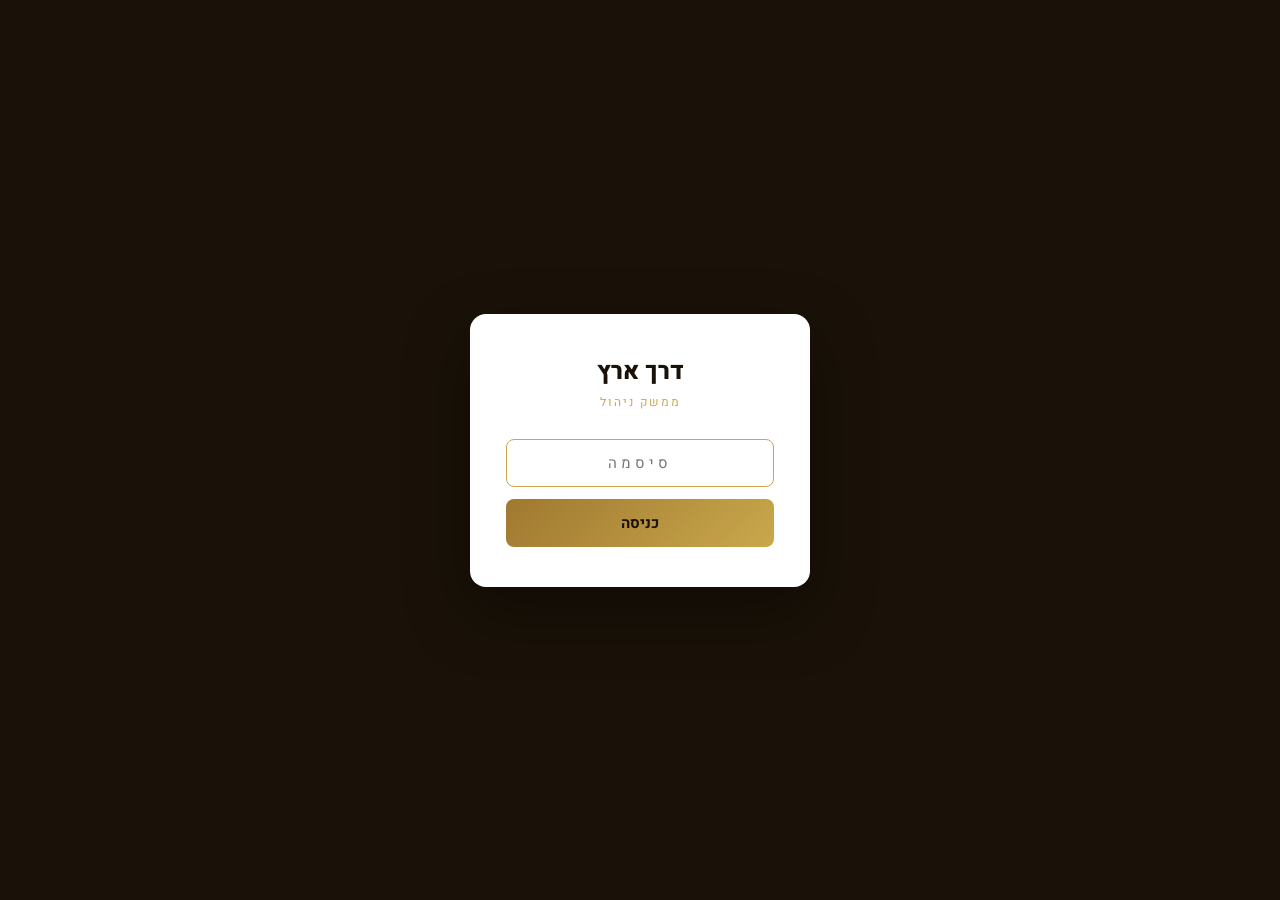
==== admin.html @ 95e6aef9 "Initial commit: דרך ארץ Judaica online store - Hebrew RTL storefront with luxury gold theme - 24 pro" ====
<!DOCTYPE html>
<html lang="he" dir="rtl">
<head>
  <meta charset="UTF-8">
  <meta name="viewport" content="width=device-width, initial-scale=1.0">
  <title>ניהול חנות – דרך ארץ</title>
  <link rel="preconnect" href="https://fonts.googleapis.com">
  <link href="https://fonts.googleapis.com/css2?family=Heebo:wght@400;500;600;700;800&display=swap" rel="stylesheet">
  <style>
    *, *::before, *::after { box-sizing: border-box; margin: 0; padding: 0; }

    :root {
      --gold: #c9a84c;
      --gold-light: #e8c97a;
      --gold-dark: #a07830;
      --dark: #1a1208;
      --mid: #3d2e1e;
      --muted: #9a8c7e;
      --border: #e8ddd0;
      --bg: #fdf9f3;
      --white: #ffffff;
      --green: #27ae60;
      --red: #e74c3c;
      --radius: 8px;
      --shadow: 0 2px 12px rgba(60,30,0,0.08);
    }

    body {
      font-family: 'Heebo', sans-serif;
      background: var(--bg);
      color: var(--dark);
      direction: rtl;
      min-height: 100vh;
    }

    /* ===== LOGIN SCREEN ===== */
    #loginScreen {
      position: fixed;
      inset: 0;
      background: var(--dark);
      display: flex;
      align-items: center;
      justify-content: center;
      z-index: 1000;
    }

    .login-box {
      background: #fff;
      border-radius: 16px;
      padding: 40px 36px;
      width: 340px;
      text-align: center;
      box-shadow: 0 24px 64px rgba(0,0,0,0.4);
    }

    .login-logo {
      font-size: 24px;
      font-weight: 800;
      color: var(--dark);
      margin-bottom: 4px;
    }

    .login-sub {
      font-size: 12px;
      color: var(--gold);
      letter-spacing: 2px;
      text-transform: uppercase;
      margin-bottom: 28px;
    }

    .login-box input {
      width: 100%;
      padding: 12px 16px;
      border: 1.5px solid var(--border);
      border-radius: var(--radius);
      font-size: 15px;
      font-family: inherit;
      direction: ltr;
      text-align: center;
      letter-spacing: 4px;
      margin-bottom: 12px;
      outline: none;
      transition: border-color 0.2s;
    }

    .login-box input:focus { border-color: var(--gold); }

    .login-btn {
      width: 100%;
      background: linear-gradient(135deg, var(--gold-dark), var(--gold));
      color: var(--dark);
      border: none;
      padding: 13px;
      border-radius: var(--radius);
      font-size: 15px;
      font-weight: 700;
      font-family: inherit;
      cursor: pointer;
      transition: opacity 0.2s;
    }

    .login-btn:hover { opacity: 0.9; }

    .login-error {
      color: var(--red);
      font-size: 13px;
      margin-top: 10px;
      display: none;
    }

    /* ===== SIDEBAR ===== */
    .layout {
      display: flex;
      min-height: 100vh;
    }

    .sidebar {
      width: 220px;
      background: var(--dark);
      flex-shrink: 0;
      display: flex;
      flex-direction: column;
      position: sticky;
      top: 0;
      height: 100vh;
    }

    .sidebar-logo {
      padding: 24px 20px 20px;
      border-bottom: 1px solid rgba(255,255,255,0.07);
    }

    .sidebar-logo-name {
      font-size: 18px;
      font-weight: 800;
      color: var(--gold-light);
    }

    .sidebar-logo-sub {
      font-size: 10px;
      color: var(--muted);
      letter-spacing: 1.5px;
      text-transform: uppercase;
      margin-top: 2px;
    }

    .sidebar-nav {
      padding: 16px 0;
      flex: 1;
    }

    .sidebar-nav a {
      display: flex;
      align-items: center;
      gap: 10px;
      padding: 11px 20px;
      font-size: 13px;
      font-weight: 500;
      color: #9a8070;
      text-decoration: none;
      transition: background 0.15s, color 0.15s;
      cursor: pointer;
      border-right: 3px solid transparent;
    }

    .sidebar-nav a:hover { background: rgba(255,255,255,0.04); color: #e0d0b8; }
    .sidebar-nav a.active { background: rgba(201,168,76,0.1); color: var(--gold-light); border-right-color: var(--gold); }
    .sidebar-nav a .icon { font-size: 16px; width: 20px; text-align: center; }

    .sidebar-footer {
      padding: 16px 20px;
      border-top: 1px solid rgba(255,255,255,0.07);
    }

    .view-store-btn {
      display: block;
      text-align: center;
      background: rgba(201,168,76,0.12);
      color: var(--gold);
      border: 1px solid rgba(201,168,76,0.25);
      border-radius: 6px;
      padding: 9px;
      font-size: 12px;
      font-weight: 600;
      text-decoration: none;
      transition: background 0.2s;
    }

    .view-store-btn:hover { background: rgba(201,168,76,0.2); }

    /* ===== MAIN ===== */
    .main {
      flex: 1;
      overflow: auto;
    }

    .topbar {
      background: var(--white);
      border-bottom: 1px solid var(--border);
      padding: 16px 28px;
      display: flex;
      align-items: center;
      justify-content: space-between;
      position: sticky;
      top: 0;
      z-index: 10;
    }

    .topbar h1 { font-size: 18px; font-weight: 700; }

    .topbar-actions { display: flex; gap: 10px; }

    .btn {
      padding: 9px 18px;
      border-radius: 6px;
      font-size: 13px;
      font-weight: 700;
      font-family: inherit;
      cursor: pointer;
      transition: all 0.2s;
      border: none;
      display: inline-flex;
      align-items: center;
      gap: 6px;
    }

    .btn-gold {
      background: linear-gradient(135deg, var(--gold-dark), var(--gold));
      color: var(--dark);
    }

    .btn-gold:hover { opacity: 0.9; transform: translateY(-1px); }

    .btn-outline {
      background: transparent;
      border: 1.5px solid var(--border);
      color: var(--mid);
    }

    .btn-outline:hover { border-color: var(--gold); color: var(--gold-dark); }

    .btn-danger {
      background: transparent;
      border: 1.5px solid #fccfcf;
      color: var(--red);
    }

    .btn-danger:hover { background: var(--red); color: #fff; }

    .btn-sm { padding: 6px 12px; font-size: 12px; }

    /* ===== CONTENT ===== */
    .content { padding: 28px; }

    /* Stats */
    .stats-row {
      display: grid;
      grid-template-columns: repeat(4, 1fr);
      gap: 16px;
      margin-bottom: 28px;
    }

    .stat-card {
      background: var(--white);
      border: 1px solid var(--border);
      border-radius: var(--radius);
      padding: 20px;
      display: flex;
      align-items: center;
      gap: 14px;
    }

    .stat-icon {
      width: 44px;
      height: 44px;
      border-radius: 10px;
      display: flex;
      align-items: center;
      justify-content: center;
      font-size: 20px;
      flex-shrink: 0;
    }

    .stat-icon.gold { background: rgba(201,168,76,0.12); }
    .stat-icon.green { background: rgba(39,174,96,0.12); }
    .stat-icon.blue { background: rgba(52,152,219,0.12); }
    .stat-icon.purple { background: rgba(155,89,182,0.12); }

    .stat-value { font-size: 22px; font-weight: 800; line-height: 1; }
    .stat-label { font-size: 12px; color: var(--muted); margin-top: 3px; }

    /* Product Table */
    .card {
      background: var(--white);
      border: 1px solid var(--border);
      border-radius: var(--radius);
      overflow: hidden;
    }

    .card-header {
      padding: 16px 20px;
      border-bottom: 1px solid var(--border);
      display: flex;
      align-items: center;
      justify-content: space-between;
      gap: 12px;
      flex-wrap: wrap;
    }

    .card-header h2 { font-size: 15px; font-weight: 700; }

    .search-filter {
      display: flex;
      gap: 10px;
      align-items: center;
      flex-wrap: wrap;
    }

    .search-filter input, .search-filter select {
      padding: 8px 12px;
      border: 1.5px solid var(--border);
      border-radius: 6px;
      font-size: 13px;
      font-family: inherit;
      direction: rtl;
      outline: none;
      background: var(--bg);
      transition: border-color 0.2s;
    }

    .search-filter input:focus,
    .search-filter select:focus { border-color: var(--gold); }

    table {
      width: 100%;
      border-collapse: collapse;
      font-size: 13px;
    }

    th {
      background: var(--bg);
      padding: 11px 16px;
      text-align: right;
      font-size: 11px;
      font-weight: 700;
      color: var(--muted);
      letter-spacing: 0.5px;
      text-transform: uppercase;
      border-bottom: 1px solid var(--border);
      white-space: nowrap;
    }

    td {
      padding: 12px 16px;
      border-bottom: 1px solid #f5ede0;
      vertical-align: middle;
    }

    tr:last-child td { border-bottom: none; }
    tr:hover td { background: #fdf6ee; }

    .product-thumb {
      width: 48px;
      height: 48px;
      object-fit: cover;
      border-radius: 6px;
      background: var(--bg);
      border: 1px solid var(--border);
    }

    .product-name-cell { display: flex; align-items: center; gap: 12px; }
    .product-name-text { font-weight: 600; max-width: 200px; line-height: 1.3; }

    .cat-tag {
      display: inline-block;
      padding: 3px 9px;
      border-radius: 3px;
      font-size: 11px;
      font-weight: 600;
      background: rgba(201,168,76,0.1);
      color: var(--gold-dark);
      white-space: nowrap;
    }

    .badge-tag {
      display: inline-block;
      padding: 2px 8px;
      border-radius: 3px;
      font-size: 10px;
      font-weight: 700;
    }

    .badge-tag.rec { background: rgba(201,168,76,0.15); color: var(--gold-dark); }
    .badge-tag.new { background: rgba(26,18,8,0.08); color: var(--dark); }
    .badge-tag.sale { background: rgba(231,76,60,0.1); color: var(--red); }

    .price-cell { font-weight: 700; }
    .old-price { color: var(--muted); font-size: 11px; text-decoration: line-through; }

    .actions-cell { display: flex; gap: 6px; }

    /* ===== MODAL ===== */
    .modal-overlay {
      display: none;
      position: fixed;
      inset: 0;
      background: rgba(26,18,8,0.55);
      z-index: 500;
      align-items: flex-start;
      justify-content: center;
      padding: 40px 16px;
      overflow-y: auto;
      backdrop-filter: blur(2px);
    }

    .modal-overlay.open { display: flex; }

    .modal {
      background: var(--white);
      border-radius: 12px;
      width: 100%;
      max-width: 640px;
      box-shadow: 0 24px 64px rgba(0,0,0,0.2);
      overflow: hidden;
    }

    .modal-header {
      padding: 20px 24px 16px;
      border-bottom: 1px solid var(--border);
      display: flex;
      align-items: center;
      justify-content: space-between;
      background: var(--bg);
    }

    .modal-header h3 { font-size: 16px; font-weight: 700; }

    .modal-close {
      background: none;
      border: 1px solid var(--border);
      border-radius: 50%;
      width: 30px;
      height: 30px;
      font-size: 18px;
      color: var(--muted);
      cursor: pointer;
      display: flex;
      align-items: center;
      justify-content: center;
      transition: all 0.2s;
    }

    .modal-close:hover { border-color: var(--red); color: var(--red); }

    .modal-body { padding: 24px; }

    .form-grid {
      display: grid;
      grid-template-columns: 1fr 1fr;
      gap: 16px;
    }

    .form-group {
      display: flex;
      flex-direction: column;
      gap: 6px;
    }

    .form-group.full { grid-column: 1 / -1; }

    .form-group label {
      font-size: 12px;
      font-weight: 700;
      color: var(--mid);
      text-transform: uppercase;
      letter-spacing: 0.5px;
    }

    .form-group input,
    .form-group select,
    .form-group textarea {
      padding: 10px 13px;
      border: 1.5px solid var(--border);
      border-radius: 6px;
      font-size: 14px;
      font-family: inherit;
      direction: rtl;
      outline: none;
      background: var(--bg);
      transition: border-color 0.2s, box-shadow 0.2s;
      color: var(--dark);
    }

    .form-group input:focus,
    .form-group select:focus,
    .form-group textarea:focus {
      border-color: var(--gold);
      box-shadow: 0 0 0 3px rgba(201,168,76,0.1);
      background: #fff;
    }

    .form-group textarea { resize: vertical; min-height: 80px; }

    /* Image preview */
    .img-preview-wrap {
      display: flex;
      align-items: center;
      gap: 12px;
      margin-top: 6px;
    }

    .img-preview {
      width: 72px;
      height: 72px;
      object-fit: cover;
      border-radius: 6px;
      border: 1px solid var(--border);
      background: var(--bg);
    }

    .modal-footer {
      padding: 16px 24px;
      border-top: 1px solid var(--border);
      display: flex;
      justify-content: flex-start;
      gap: 10px;
    }

    /* ===== TOAST ===== */
    .toast {
      position: fixed;
      bottom: 24px;
      left: 24px;
      background: var(--dark);
      color: #f5e9d0;
      padding: 12px 18px;
      border-radius: 8px;
      font-size: 13px;
      font-weight: 500;
      z-index: 1000;
      transform: translateY(16px);
      opacity: 0;
      transition: all 0.3s;
      pointer-events: none;
      border-right: 3px solid var(--gold);
      display: flex;
      align-items: center;
      gap: 8px;
    }

    .toast.show { transform: translateY(0); opacity: 1; }

    /* ===== EMPTY STATE ===== */
    .empty-state {
      text-align: center;
      padding: 48px;
      color: var(--muted);
    }

    .empty-state .empty-icon { font-size: 40px; margin-bottom: 12px; }
    .empty-state p { font-size: 14px; }

    /* ===== RESPONSIVE ===== */
    @media (max-width: 900px) {
      .stats-row { grid-template-columns: repeat(2, 1fr); }
      .sidebar { display: none; }
      .form-grid { grid-template-columns: 1fr; }
    }
  </style>
</head>
<body>

<!-- LOGIN -->
<div id="loginScreen">
  <div class="login-box">
    <div class="login-logo">דרך ארץ</div>
    <div class="login-sub">ממשק ניהול</div>
    <input type="password" id="passwordInput" placeholder="סיסמה" onkeydown="if(event.key==='Enter')doLogin()">
    <button class="login-btn" onclick="doLogin()">כניסה</button>
    <div class="login-error" id="loginError">סיסמה שגויה</div>
  </div>
</div>

<!-- MAIN LAYOUT -->
<div class="layout" id="adminLayout" style="display:none">

  <!-- SIDEBAR -->
  <div class="sidebar">
    <div class="sidebar-logo">
      <div class="sidebar-logo-name">דרך ארץ</div>
      <div class="sidebar-logo-sub">ניהול חנות</div>
    </div>
    <nav class="sidebar-nav">
      <a class="active" onclick="showSection('products')">
        <span class="icon">📦</span> מוצרים
      </a>
      <a onclick="showSection('add')">
        <span class="icon">➕</span> הוסף מוצר
      </a>
      <a onclick="showSection('orders')">
        <span class="icon">🛒</span> הזמנות
      </a>
      <a onclick="showSection('export')">
        <span class="icon">📤</span> ייצוא / ייבוא
      </a>
    </nav>
    <div class="sidebar-footer">
      <a href="index.html" target="_blank" class="view-store-btn">← צפה בחנות</a>
    </div>
  </div>

  <!-- MAIN -->
  <div class="main">
    <div class="topbar">
      <h1 id="sectionTitle">ניהול מוצרים</h1>
      <div class="topbar-actions">
        <button class="btn btn-gold" onclick="openModal()">➕ מוצר חדש</button>
        <button class="btn btn-outline" onclick="doLogout()">יציאה</button>
      </div>
    </div>

    <div class="content">

      <!-- STATS -->
      <div class="stats-row" id="statsRow">
        <div class="stat-card">
          <div class="stat-icon gold">📦</div>
          <div>
            <div class="stat-value" id="statProducts">0</div>
            <div class="stat-label">סה"כ מוצרים</div>
          </div>
        </div>
        <div class="stat-card">
          <div class="stat-icon green">🏷️</div>
          <div>
            <div class="stat-value" id="statCategories">0</div>
            <div class="stat-label">קטגוריות</div>
          </div>
        </div>
        <div class="stat-card">
          <div class="stat-icon blue">⭐</div>
          <div>
            <div class="stat-value" id="statAvgPrice">₪0</div>
            <div class="stat-label">מחיר ממוצע</div>
          </div>
        </div>
        <div class="stat-card">
          <div class="stat-icon purple">🔥</div>
          <div>
            <div class="stat-value" id="statOnSale">0</div>
            <div class="stat-label">במבצע</div>
          </div>
        </div>
      </div>

      <!-- PRODUCTS TABLE -->
      <div class="card" id="sectionProducts">
        <div class="card-header">
          <h2>רשימת מוצרים</h2>
          <div class="search-filter">
            <input type="text" id="filterSearch" placeholder="🔍 חיפוש..." oninput="renderTable()">
            <select id="filterCat" onchange="renderTable()">
              <option value="">כל הקטגוריות</option>
            </select>
          </div>
        </div>
        <table>
          <thead>
            <tr>
              <th>מוצר</th>
              <th>קטגוריה</th>
              <th>מחיר</th>
              <th>מחיר ישן</th>
              <th>דירוג</th>
              <th>תגית</th>
              <th>פעולות</th>
            </tr>
          </thead>
          <tbody id="productsTableBody"></tbody>
        </table>
      </div>

      <!-- ADD PRODUCT (quick form) -->
      <div class="card" id="sectionAdd" style="display:none">
        <div class="card-header"><h2>➕ הוסף מוצר חדש</h2></div>
        <div style="padding:24px">
          <div id="quickFormContainer"></div>
        </div>
      </div>

      <!-- ORDERS -->
      <div class="card" id="sectionOrders" style="display:none">
        <div class="card-header"><h2>🛒 הזמנות</h2></div>
        <div class="empty-state">
          <div class="empty-icon">🛒</div>
          <p>עדיין אין הזמנות.<br>כאן יופיעו ההזמנות ברגע שתחבר מערכת תשלומים.</p>
        </div>
      </div>

      <!-- EXPORT/IMPORT -->
      <div class="card" id="sectionExport" style="display:none">
        <div class="card-header"><h2>📤 ייצוא / ייבוא מוצרים</h2></div>
        <div style="padding:24px; display:flex; flex-direction:column; gap:16px; max-width:500px">
          <p style="font-size:14px; color:var(--muted); line-height:1.7">
            ייצא את רשימת המוצרים שלך כקובץ JSON כדי לשמור גיבוי,
            או ייבא קובץ קיים כדי לטעון מוצרים בבת אחת.
          </p>
          <div style="display:flex; gap:10px; flex-wrap:wrap">
            <button class="btn btn-gold" onclick="exportProducts()">📥 ייצוא JSON</button>
            <label class="btn btn-outline" style="cursor:pointer">
              📤 ייבוא JSON
              <input type="file" accept=".json" style="display:none" onchange="importProducts(event)">
            </label>
            <button class="btn btn-outline" onclick="copyJSON()">📋 העתק JSON</button>
          </div>
          <textarea id="jsonPreview" readonly
            style="width:100%;height:220px;padding:12px;border:1.5px solid var(--border);border-radius:8px;
            font-size:12px;font-family:monospace;direction:ltr;resize:vertical;background:#fdf9f3;outline:none"></textarea>
        </div>
      </div>

    </div><!-- /content -->
  </div><!-- /main -->
</div><!-- /layout -->

<!-- PRODUCT MODAL -->
<div class="modal-overlay" id="modalOverlay">
  <div class="modal">
    <div class="modal-header">
      <h3 id="modalTitle">מוצר חדש</h3>
      <button class="modal-close" onclick="closeModal()">×</button>
    </div>
    <div class="modal-body">
      <div class="form-grid">
        <div class="form-group full">
          <label>שם המוצר *</label>
          <input type="text" id="fTitle" placeholder="למשל: כוס קידוש כסף 925 – עיצוב קלאסי">
        </div>
        <div class="form-group">
          <label>קטגוריה *</label>
          <select id="fCategory">
            <option value="kiddush">כוסות קידוש</option>
            <option value="shabbat">שבת והבדלה</option>
            <option value="mezuzot">מזוזות</option>
            <option value="tallitot">טליתות</option>
            <option value="tefillin">תפילין</option>
            <option value="kippot">כיפות</option>
            <option value="hanukkah">חנוכה</option>
            <option value="pesach">פסח</option>
            <option value="wedding">חתונה</option>
            <option value="tzedakah">קופות צדקה</option>
            <option value="jewelry">תכשיטים</option>
            <option value="synagogue">כלי בית כנסת</option>
          </select>
        </div>
        <div class="form-group">
          <label>תגית</label>
          <select id="fBadge">
            <option value="">ללא תגית</option>
            <option value="מומלץ">מומלץ</option>
            <option value="חדש">חדש</option>
            <option value="מבצע">מבצע</option>
          </select>
        </div>
        <div class="form-group">
          <label>מחיר (₪) *</label>
          <input type="number" id="fPrice" placeholder="0" min="0" step="1">
        </div>
        <div class="form-group">
          <label>מחיר ישן (₪)</label>
          <input type="number" id="fOldPrice" placeholder="השאר ריק אם אין" min="0" step="1">
        </div>
        <div class="form-group">
          <label>דירוג (1–5)</label>
          <input type="number" id="fRating" placeholder="4.8" min="1" max="5" step="0.1">
        </div>
        <div class="form-group">
          <label>מספר ביקורות</label>
          <input type="number" id="fReviews" placeholder="0" min="0" step="1">
        </div>
        <div class="form-group full">
          <label>קישור לתמונה (URL)</label>
          <input type="url" id="fImg" placeholder="https://..." oninput="previewImg()" style="direction:ltr">
          <div class="img-preview-wrap">
            <img id="imgPreview" class="img-preview" src="" alt="" style="display:none">
            <span id="imgPreviewHint" style="font-size:12px;color:var(--muted)">הכנס URL לתצוגה מקדימה</span>
          </div>
        </div>
      </div>
    </div>
    <div class="modal-footer">
      <button class="btn btn-gold" onclick="saveProduct()">💾 שמור מוצר</button>
      <button class="btn btn-outline" onclick="closeModal()">ביטול</button>
      <button class="btn btn-danger btn-sm" id="deleteBtn" onclick="deleteProduct()" style="margin-right:auto;display:none">🗑️ מחק</button>
    </div>
  </div>
</div>

<!-- TOAST -->
<div class="toast" id="toast">
  <span>✓</span>
  <span id="toastMsg"></span>
</div>

<script src="js/store.js"></script>
<script>
// ===== ADMIN PASSWORD =====
const ADMIN_PASS = 'derech2024';

function doLogin() {
  const val = document.getElementById('passwordInput').value;
  if (val === ADMIN_PASS) {
    document.getElementById('loginScreen').style.display = 'none';
    document.getElementById('adminLayout').style.display = 'flex';
    initAdmin();
  } else {
    document.getElementById('loginError').style.display = 'block';
    document.getElementById('passwordInput').value = '';
    document.getElementById('passwordInput').focus();
  }
}

function doLogout() {
  document.getElementById('loginScreen').style.display = 'flex';
  document.getElementById('adminLayout').style.display = 'none';
}

// ===== ADMIN STATE =====
let adminProducts = JSON.parse(localStorage.getItem('adminProducts') || 'null');
if (!adminProducts) {
  // Load from PRODUCTS array defined in store.js
  adminProducts = PRODUCTS.map(p => ({ ...p }));
  saveAdminProducts();
}

let editingId = null;

function saveAdminProducts() {
  localStorage.setItem('adminProducts', JSON.stringify(adminProducts));
}

// ===== INIT =====
function initAdmin() {
  populateCatFilter();
  renderTable();
  updateStats();
  updateJsonPreview();
}

function updateStats() {
  document.getElementById('statProducts').textContent = adminProducts.length;
  const cats = new Set(adminProducts.map(p => p.category)).size;
  document.getElementById('statCategories').textContent = cats;
  const avg = adminProducts.length
    ? Math.round(adminProducts.reduce((s, p) => s + p.price, 0) / adminProducts.length)
    : 0;
  document.getElementById('statAvgPrice').textContent = '₪' + avg.toLocaleString('he-IL');
  const onSale = adminProducts.filter(p => p.oldPrice).length;
  document.getElementById('statOnSale').textContent = onSale;
}

// ===== NAV =====
function showSection(name) {
  ['products','add','orders','export'].forEach(s => {
    const el = document.getElementById('section' + s.charAt(0).toUpperCase() + s.slice(1));
    if (el) el.style.display = (s === name) ? 'block' : 'none';
  });
  document.getElementById('statsRow').style.display = (name === 'products') ? 'grid' : 'none';
  const titles = { products: 'ניהול מוצרים', add: 'הוסף מוצר', orders: 'הזמנות', export: 'ייצוא / ייבוא' };
  document.getElementById('sectionTitle').textContent = titles[name] || '';
  document.querySelectorAll('.sidebar-nav a').forEach((a, i) => {
    a.classList.toggle('active', ['products','add','orders','export'][i] === name);
  });
  if (name === 'export') updateJsonPreview();
}

// ===== CATEGORY FILTER =====
function populateCatFilter() {
  const sel = document.getElementById('filterCat');
  const cats = [...new Set(adminProducts.map(p => p.category))];
  cats.forEach(c => {
    const o = document.createElement('option');
    o.value = c;
    o.textContent = CAT_LABELS[c] || c;
    sel.appendChild(o);
  });
}

// ===== TABLE =====
function renderTable() {
  const q = document.getElementById('filterSearch').value.toLowerCase();
  const cat = document.getElementById('filterCat').value;

  let list = adminProducts.filter(p => {
    const matchQ = !q || p.title.toLowerCase().includes(q);
    const matchCat = !cat || p.category === cat;
    return matchQ && matchCat;
  });

  const tbody = document.getElementById('productsTableBody');

  if (list.length === 0) {
    tbody.innerHTML = `<tr><td colspan="7">
      <div class="empty-state"><div class="empty-icon">🔍</div><p>לא נמצאו מוצרים</p></div>
    </td></tr>`;
    return;
  }

  tbody.innerHTML = list.map(p => `
    <tr>
      <td>
        <div class="product-name-cell">
          <img class="product-thumb" src="${p.img || ''}" alt="" onerror="this.src=''">
          <div class="product-name-text">${p.title}</div>
        </div>
      </td>
      <td><span class="cat-tag">${CAT_LABELS[p.category] || p.category}</span></td>
      <td class="price-cell">₪${p.price.toLocaleString('he-IL')}</td>
      <td>${p.oldPrice ? `<span class="old-price">₪${p.oldPrice.toLocaleString('he-IL')}</span>` : '—'}</td>
      <td>${p.rating ? '⭐ ' + p.rating : '—'}</td>
      <td>${p.badge ? `<span class="badge-tag ${badgeTagClass(p.badge)}">${p.badge}</span>` : '—'}</td>
      <td>
        <div class="actions-cell">
          <button class="btn btn-outline btn-sm" onclick="openModal(${p.id})">✏️ עריכה</button>
        </div>
      </td>
    </tr>
  `).join('');
}

function badgeTagClass(badge) {
  if (badge === 'מומלץ') return 'rec';
  if (badge === 'חדש') return 'new';
  if (badge === 'מבצע') return 'sale';
  return '';
}

// ===== MODAL =====
function openModal(id) {
  editingId = id || null;
  const modal = document.getElementById('modalOverlay');
  const deleteBtn = document.getElementById('deleteBtn');

  if (id) {
    const p = adminProducts.find(x => x.id === id);
    if (!p) return;
    document.getElementById('modalTitle').textContent = 'עריכת מוצר';
    document.getElementById('fTitle').value = p.title;
    document.getElementById('fCategory').value = p.category;
    document.getElementById('fBadge').value = p.badge || '';
    document.getElementById('fPrice').value = p.price;
    document.getElementById('fOldPrice').value = p.oldPrice || '';
    document.getElementById('fRating').value = p.rating || '';
    document.getElementById('fReviews').value = p.reviews || '';
    document.getElementById('fImg').value = p.img || '';
    previewImg();
    deleteBtn.style.display = 'inline-flex';
  } else {
    document.getElementById('modalTitle').textContent = 'מוצר חדש';
    document.getElementById('fTitle').value = '';
    document.getElementById('fCategory').value = 'kiddush';
    document.getElementById('fBadge').value = '';
    document.getElementById('fPrice').value = '';
    document.getElementById('fOldPrice').value = '';
    document.getElementById('fRating').value = '4.8';
    document.getElementById('fReviews').value = '0';
    document.getElementById('fImg').value = '';
    document.getElementById('imgPreview').style.display = 'none';
    document.getElementById('imgPreviewHint').style.display = '';
    deleteBtn.style.display = 'none';
  }

  modal.classList.add('open');
  document.getElementById('fTitle').focus();
}

function closeModal() {
  document.getElementById('modalOverlay').classList.remove('open');
  editingId = null;
}

function previewImg() {
  const url = document.getElementById('fImg').value.trim();
  const img = document.getElementById('imgPreview');
  const hint = document.getElementById('imgPreviewHint');
  if (url) {
    img.src = url;
    img.style.display = 'block';
    hint.style.display = 'none';
  } else {
    img.style.display = 'none';
    hint.style.display = '';
  }
}

// ===== SAVE =====
function saveProduct() {
  const title = document.getElementById('fTitle').value.trim();
  const price = parseFloat(document.getElementById('fPrice').value);

  if (!title) { alert('נא להזין שם מוצר'); return; }
  if (!price || price <= 0) { alert('נא להזין מחיר תקין'); return; }

  const product = {
    id: editingId || Date.now(),
    title,
    category: document.getElementById('fCategory').value,
    badge: document.getElementById('fBadge').value || null,
    price,
    oldPrice: parseFloat(document.getElementById('fOldPrice').value) || null,
    rating: parseFloat(document.getElementById('fRating').value) || 4.8,
    reviews: parseInt(document.getElementById('fReviews').value) || 0,
    img: document.getElementById('fImg').value.trim() ||
      'https://images.unsplash.com/photo-1555041469-a586c61ea9bc?w=400&q=80',
  };

  if (editingId) {
    const idx = adminProducts.findIndex(p => p.id === editingId);
    if (idx !== -1) adminProducts[idx] = product;
    showToast('המוצר עודכן בהצלחה ✓');
  } else {
    adminProducts.unshift(product);
    showToast('המוצר נוסף בהצלחה ✓');
  }

  saveAdminProducts();
  syncToStore();
  renderTable();
  updateStats();
  closeModal();
}

function deleteProduct() {
  if (!editingId) return;
  const p = adminProducts.find(x => x.id === editingId);
  if (!confirm(`האם למחוק את "${p?.title}"?`)) return;
  adminProducts = adminProducts.filter(x => x.id !== editingId);
  saveAdminProducts();
  syncToStore();
  renderTable();
  updateStats();
  closeModal();
  showToast('המוצר נמחק');
}

// Sync admin products back to store's PRODUCTS array in memory
function syncToStore() {
  PRODUCTS.length = 0;
  adminProducts.forEach(p => PRODUCTS.push(p));
}

// ===== EXPORT / IMPORT =====
function updateJsonPreview() {
  document.getElementById('jsonPreview').value = JSON.stringify(adminProducts, null, 2);
}

function exportProducts() {
  updateJsonPreview();
  const blob = new Blob([JSON.stringify(adminProducts, null, 2)], { type: 'application/json' });
  const a = document.createElement('a');
  a.href = URL.createObjectURL(blob);
  a.download = 'derech-eretz-products.json';
  a.click();
  showToast('הקובץ יוצא בהצלחה');
}

function importProducts(e) {
  const file = e.target.files[0];
  if (!file) return;
  const reader = new FileReader();
  reader.onload = ev => {
    try {
      const data = JSON.parse(ev.target.result);
      if (!Array.isArray(data)) throw new Error('invalid');
      adminProducts = data;
      saveAdminProducts();
      syncToStore();
      renderTable();
      updateStats();
      updateJsonPreview();
      showToast(`יובאו ${data.length} מוצרים בהצלחה`);
    } catch {
      alert('קובץ JSON לא תקין');
    }
  };
  reader.readAsText(file);
  e.target.value = '';
}

function copyJSON() {
  updateJsonPreview();
  navigator.clipboard.writeText(document.getElementById('jsonPreview').value)
    .then(() => showToast('הועתק ללוח'))
    .catch(() => showToast('שגיאה בהעתקה'));
}

// ===== TOAST =====
function showToast(msg) {
  const t = document.getElementById('toast');
  document.getElementById('toastMsg').textContent = msg;
  t.classList.add('show');
  setTimeout(() => t.classList.remove('show'), 3000);
}

// ===== KEYBOARD =====
document.addEventListener('keydown', e => {
  if (e.key === 'Escape') closeModal();
});

// Focus password input on load
document.getElementById('passwordInput').focus();
</script>
</body>
</html>
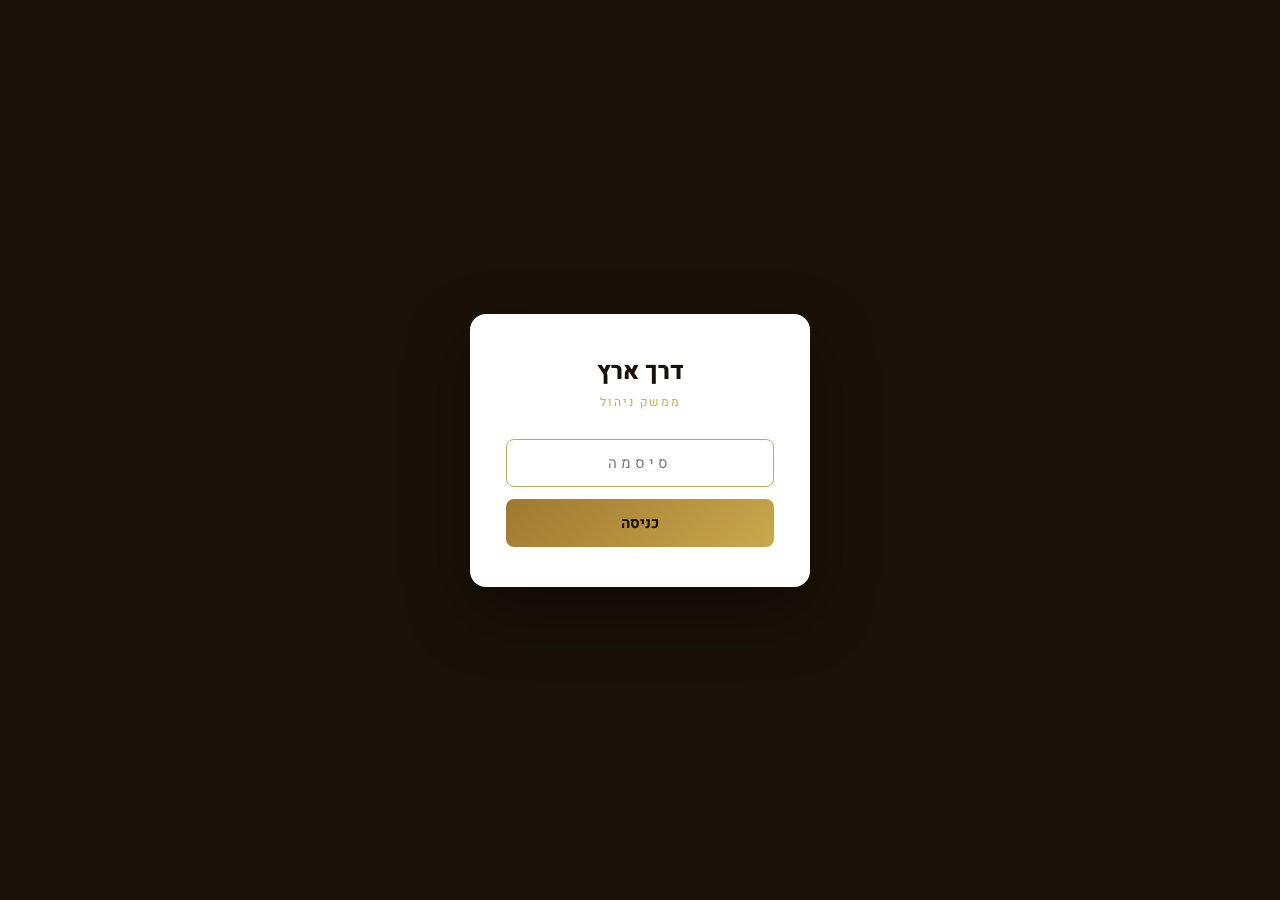
==== commit d2681f4a: "Add GitHub publish button to admin panel One-click "פרסם לאתר" button that pushes product changes di" ====
--- a/admin.html
+++ b/admin.html
@@ -208,7 +208,80 @@
 
     .topbar h1 { font-size: 18px; font-weight: 700; }
 
-    .topbar-actions { display: flex; gap: 10px; }
+    .topbar-actions { display: flex; gap: 10px; align-items: center; }
+
+    .btn-publish {
+      background: linear-gradient(135deg, #1a6b3a, #27ae60);
+      color: #fff;
+      position: relative;
+      overflow: hidden;
+    }
+    .btn-publish:hover { opacity: 0.9; transform: translateY(-1px); }
+    .btn-publish:disabled { opacity: 0.6; cursor: not-allowed; transform: none; }
+    .btn-publish.loading::after {
+      content: '';
+      position: absolute;
+      inset: 0;
+      background: linear-gradient(90deg, transparent 0%, rgba(255,255,255,0.2) 50%, transparent 100%);
+      animation: shimmer 1.2s infinite;
+    }
+    @keyframes shimmer { 0% { transform: translateX(100%); } 100% { transform: translateX(-100%); } }
+
+    /* GitHub Settings Modal */
+    .gh-modal-overlay {
+      display: none;
+      position: fixed;
+      inset: 0;
+      background: rgba(26,18,8,0.55);
+      z-index: 600;
+      align-items: center;
+      justify-content: center;
+      backdrop-filter: blur(2px);
+    }
+    .gh-modal-overlay.open { display: flex; }
+    .gh-modal {
+      background: #fff;
+      border-radius: 12px;
+      width: 480px;
+      max-width: calc(100vw - 32px);
+      box-shadow: 0 24px 64px rgba(0,0,0,0.2);
+      overflow: hidden;
+    }
+    .gh-modal-header {
+      padding: 18px 22px;
+      border-bottom: 1px solid var(--border);
+      background: var(--bg);
+      display: flex;
+      align-items: center;
+      justify-content: space-between;
+    }
+    .gh-modal-header h3 { font-size: 15px; font-weight: 700; }
+    .gh-modal-body { padding: 22px; display: flex; flex-direction: column; gap: 14px; }
+    .gh-modal-footer { padding: 14px 22px; border-top: 1px solid var(--border); display: flex; gap: 10px; }
+    .gh-status {
+      font-size: 12px;
+      padding: 8px 12px;
+      border-radius: 6px;
+      display: none;
+    }
+    .gh-status.success { background: rgba(39,174,96,0.1); color: #1a6b3a; display: block; }
+    .gh-status.error { background: rgba(231,76,60,0.1); color: var(--red); display: block; }
+
+    /* Publish status bar */
+    .publish-status {
+      position: fixed;
+      top: 0; left: 0; right: 0;
+      background: var(--green);
+      color: #fff;
+      text-align: center;
+      font-size: 13px;
+      font-weight: 600;
+      padding: 10px;
+      z-index: 999;
+      transform: translateY(-100%);
+      transition: transform 0.3s;
+    }
+    .publish-status.show { transform: translateY(0); }
 
     .btn {
       padding: 9px 18px;
@@ -615,6 +688,8 @@
       <h1 id="sectionTitle">ניהול מוצרים</h1>
       <div class="topbar-actions">
         <button class="btn btn-gold" onclick="openModal()">➕ מוצר חדש</button>
+        <button class="btn btn-publish" id="publishBtn" onclick="publishToGitHub()">🚀 פרסם לאתר</button>
+        <button class="btn btn-outline" onclick="openGitHubSettings()" title="הגדרות GitHub">⚙️</button>
         <button class="btn btn-outline" onclick="doLogout()">יציאה</button>
       </div>
     </div>
@@ -722,6 +797,43 @@
     </div><!-- /content -->
   </div><!-- /main -->
 </div><!-- /layout -->
+
+<!-- PUBLISH STATUS BAR -->
+<div class="publish-status" id="publishStatus"></div>
+
+<!-- GITHUB SETTINGS MODAL -->
+<div class="gh-modal-overlay" id="ghModalOverlay">
+  <div class="gh-modal">
+    <div class="gh-modal-header">
+      <h3>⚙️ הגדרות GitHub</h3>
+      <button class="modal-close" onclick="closeGitHubSettings()">×</button>
+    </div>
+    <div class="gh-modal-body">
+      <p style="font-size:13px;color:var(--muted);line-height:1.7">
+        כדי לפרסם שינויים ישירות לאתר, צריך GitHub Personal Access Token עם הרשאת <strong>repo</strong>.
+        <br><a href="https://github.com/settings/tokens/new?scopes=repo&description=derech-eretz-admin" target="_blank" style="color:var(--gold-dark);text-decoration:underline">לחץ כאן ליצירת token →</a>
+      </p>
+      <div class="form-group">
+        <label>GitHub Token</label>
+        <input type="password" id="ghToken" placeholder="ghp_xxxxxxxxxxxx" style="direction:ltr;font-family:monospace">
+      </div>
+      <div class="form-group">
+        <label>שם משתמש GitHub</label>
+        <input type="text" id="ghOwner" placeholder="davidan52" value="davidan52" style="direction:ltr">
+      </div>
+      <div class="form-group">
+        <label>שם ה-Repository</label>
+        <input type="text" id="ghRepo" placeholder="derech-eretz" value="derech-eretz" style="direction:ltr">
+      </div>
+      <div class="gh-status" id="ghStatus"></div>
+    </div>
+    <div class="gh-modal-footer">
+      <button class="btn btn-gold" onclick="saveGitHubSettings()">💾 שמור</button>
+      <button class="btn btn-outline" onclick="testGitHubConnection()">🔌 בדוק חיבור</button>
+      <button class="btn btn-outline" onclick="closeGitHubSettings()">ביטול</button>
+    </div>
+  </div>
+</div>
 
 <!-- PRODUCT MODAL -->
 <div class="modal-overlay" id="modalOverlay">
@@ -1107,6 +1219,140 @@
   if (e.key === 'Escape') closeModal();
 });
 
+// ===== GITHUB SETTINGS =====
+function openGitHubSettings() {
+  const saved = JSON.parse(localStorage.getItem('ghSettings') || '{}');
+  if (saved.token) document.getElementById('ghToken').value = saved.token;
+  if (saved.owner) document.getElementById('ghOwner').value = saved.owner;
+  if (saved.repo)  document.getElementById('ghRepo').value  = saved.repo;
+  document.getElementById('ghStatus').className = 'gh-status';
+  document.getElementById('ghModalOverlay').classList.add('open');
+}
+
+function closeGitHubSettings() {
+  document.getElementById('ghModalOverlay').classList.remove('open');
+}
+
+function saveGitHubSettings() {
+  const settings = {
+    token: document.getElementById('ghToken').value.trim(),
+    owner: document.getElementById('ghOwner').value.trim(),
+    repo:  document.getElementById('ghRepo').value.trim(),
+  };
+  localStorage.setItem('ghSettings', JSON.stringify(settings));
+  showGhStatus('success', '✓ ההגדרות נשמרו');
+  setTimeout(closeGitHubSettings, 1200);
+}
+
+async function testGitHubConnection() {
+  const s = getGhSettings();
+  if (!s) return;
+  showGhStatus('', 'בודק חיבור...');
+  try {
+    const res = await fetch(`https://api.github.com/repos/${s.owner}/${s.repo}`, {
+      headers: { Authorization: `Bearer ${s.token}`, Accept: 'application/vnd.github+json' }
+    });
+    if (res.ok) {
+      showGhStatus('success', '✓ חיבור תקין! מוכן לפרסום');
+    } else {
+      showGhStatus('error', `✗ שגיאה ${res.status} — בדוק token והרשאות`);
+    }
+  } catch {
+    showGhStatus('error', '✗ שגיאת רשת');
+  }
+}
+
+function showGhStatus(type, msg) {
+  const el = document.getElementById('ghStatus');
+  el.textContent = msg;
+  el.className = 'gh-status' + (type ? ' ' + type : '');
+  el.style.display = 'block';
+}
+
+function getGhSettings() {
+  const s = JSON.parse(localStorage.getItem('ghSettings') || '{}');
+  if (!s.token || !s.owner || !s.repo) {
+    openGitHubSettings();
+    showGhStatus('error', 'נא למלא את כל הפרטים ולשמור');
+    return null;
+  }
+  return s;
+}
+
+// ===== PUBLISH TO GITHUB =====
+async function publishToGitHub() {
+  const s = getGhSettings();
+  if (!s) return;
+
+  const btn = document.getElementById('publishBtn');
+  btn.disabled = true;
+  btn.classList.add('loading');
+  btn.textContent = '⏳ מפרסם...';
+
+  try {
+    // 1. Get current file SHA
+    const fileRes = await fetch(
+      `https://api.github.com/repos/${s.owner}/${s.repo}/contents/js/store.js`,
+      { headers: { Authorization: `Bearer ${s.token}`, Accept: 'application/vnd.github+json' } }
+    );
+
+    if (!fileRes.ok) throw new Error(`לא ניתן לקרוא את store.js (${fileRes.status})`);
+    const fileData = await fileRes.json();
+    const sha = fileData.sha;
+    const currentContent = atob(fileData.content.replace(/\n/g, ''));
+
+    // 2. Replace only the PRODUCTS array in store.js
+    const newProductsStr = 'const PRODUCTS = ' + JSON.stringify(adminProducts, null, 2) + ';';
+    const updatedContent = currentContent.replace(
+      /const PRODUCTS = \[[\s\S]*?\];/,
+      newProductsStr
+    );
+
+    // 3. Push updated file
+    const pushRes = await fetch(
+      `https://api.github.com/repos/${s.owner}/${s.repo}/contents/js/store.js`,
+      {
+        method: 'PUT',
+        headers: {
+          Authorization: `Bearer ${s.token}`,
+          Accept: 'application/vnd.github+json',
+          'Content-Type': 'application/json',
+        },
+        body: JSON.stringify({
+          message: `עדכון מוצרים – ${new Date().toLocaleString('he-IL')}`,
+          content: btoa(unescape(encodeURIComponent(updatedContent))),
+          sha,
+        }),
+      }
+    );
+
+    if (!pushRes.ok) {
+      const err = await pushRes.json();
+      throw new Error(err.message || pushRes.status);
+    }
+
+    // Success
+    showPublishStatus('✅ פורסם בהצלחה! האתר יתעדכן תוך ~30 שניות');
+    showToast('פורסם לאתר! 🚀');
+
+  } catch (err) {
+    showPublishStatus('❌ שגיאה: ' + err.message, true);
+    showToast('שגיאה בפרסום: ' + err.message);
+  } finally {
+    btn.disabled = false;
+    btn.classList.remove('loading');
+    btn.textContent = '🚀 פרסם לאתר';
+  }
+}
+
+function showPublishStatus(msg, isError = false) {
+  const bar = document.getElementById('publishStatus');
+  bar.textContent = msg;
+  bar.style.background = isError ? '#e74c3c' : '#27ae60';
+  bar.classList.add('show');
+  setTimeout(() => bar.classList.remove('show'), 5000);
+}
+
 // Focus password input on load
 document.getElementById('passwordInput').focus();
 </script>
